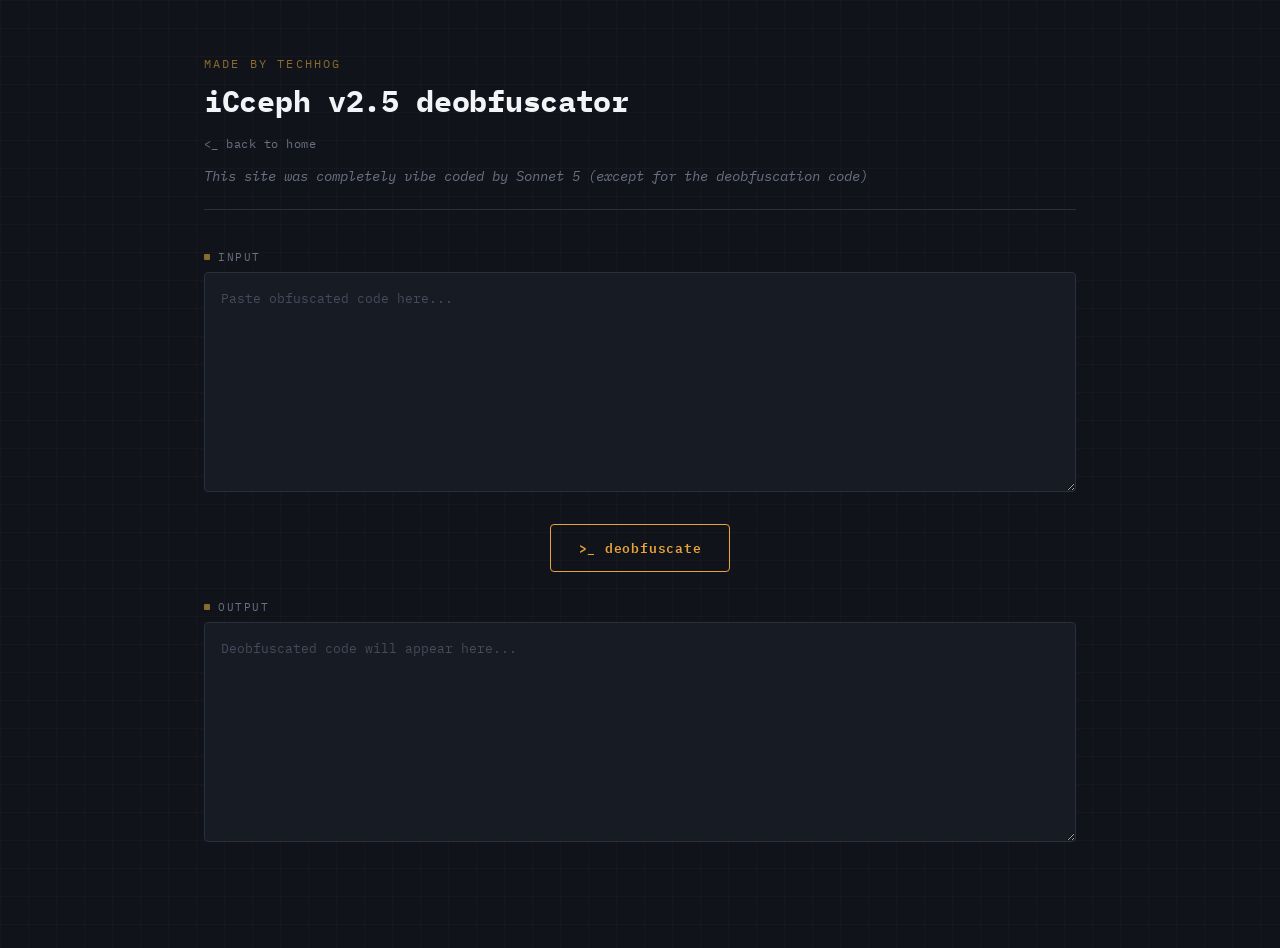
==== subpage/iccephdeobf.html @ 05a3c5f0 "fix style guidelines and add homepage" ====
<!DOCTYPE html>
<html lang="en">
<head>
<meta charset="UTF-8">
<meta name="viewport" content="width=device-width, initial-scale=1.0">
<title>iCceph v2.5 deobfuscator</title>
<link rel="preconnect" href="https://fonts.googleapis.com">
<link href="https://fonts.googleapis.com/css2?family=IBM+Plex+Mono:wght@400;500;600;700&display=swap" rel="stylesheet">
<style>
  :root {
    --bg: #10131a;
    --panel: #171b24;
    --panel-border: #2a2f3d;
    --amber: #e8a33d;
    --amber-dim: #8a6a2f;
    --text: #cfd4e0;
    --text-dim: #6b7182;
    --mono: 'IBM Plex Mono', 'Courier New', monospace;
  }

  * { box-sizing: border-box; }

  html, body {
    margin: 0;
    padding: 0;
    background: var(--bg);
    background-image:
      linear-gradient(rgba(232,163,61,0.035) 1px, transparent 1px),
      linear-gradient(90deg, rgba(232,163,61,0.035) 1px, transparent 1px);
    background-size: 28px 28px;
    color: var(--text);
    font-family: var(--mono);
    min-height: 100vh;
  }

  .wrap {
    max-width: 920px;
    margin: 0 auto;
    padding: 56px 24px 80px;
  }

  header {
    margin-bottom: 40px;
    border-bottom: 1px solid var(--panel-border);
    padding-bottom: 24px;
  }

  .eyebrow {
    color: var(--amber-dim);
    font-size: 12px;
    letter-spacing: 0.18em;
    text-transform: uppercase;
    margin: 0 0 10px;
  }

  h1 {
    margin: 0 0 12px;
    font-size: 30px;
    font-weight: 700;
    letter-spacing: -0.01em;
    color: #f2f4f8;
  }

  .subtitle {
    margin: 0;
    font-size: 13.5px;
    color: var(--text-dim);
    font-style: italic;
  }

  .back-link {
    display: inline-flex;
    align-items: center;
    gap: 6px;
    font-family: var(--mono);
    font-size: 12px;
    letter-spacing: 0.04em;
    color: var(--text-dim);
    text-decoration: none;
    margin: 0 0 16px;
    transition: color 0.15s ease;
  }

  .back-link:hover {
    color: var(--amber);
  }

  .field {
    margin-bottom: 22px;
  }

  .field-label {
    display: flex;
    align-items: center;
    gap: 8px;
    font-size: 11px;
    letter-spacing: 0.14em;
    text-transform: uppercase;
    color: var(--text-dim);
    margin-bottom: 8px;
  }

  .field-label::before {
    content: '';
    width: 6px;
    height: 6px;
    background: var(--amber-dim);
    border-radius: 1px;
  }

  .field-label.active::before {
    background: var(--amber);
  }

  textarea {
    width: 100%;
    min-height: 220px;
    resize: vertical;
    background: var(--panel);
    border: 1px solid var(--panel-border);
    border-radius: 4px;
    color: var(--text);
    font-family: var(--mono);
    font-size: 13px;
    line-height: 1.55;
    padding: 16px;
    tab-size: 2;
    transition: border-color 0.15s ease;
  }

  textarea::placeholder { color: #454b5c; }

  textarea:focus {
    outline: none;
    border-color: var(--amber-dim);
  }

  #output {
    color: #a8e6b0;
  }

  .actions {
    display: flex;
    justify-content: center;
    margin: 28px 0;
  }

  button#run {
    appearance: none;
    background: transparent;
    border: 1px solid var(--amber);
    color: var(--amber);
    font-family: var(--mono);
    font-size: 13px;
    font-weight: 600;
    letter-spacing: 0.06em;
    padding: 12px 28px;
    border-radius: 4px;
    cursor: pointer;
    transition: background 0.15s ease, color 0.15s ease, box-shadow 0.15s ease;
  }

  button#run:hover {
    background: var(--amber);
    color: #10131a;
    box-shadow: 0 0 24px rgba(232,163,61,0.25);
  }

  button#run:active {
    transform: translateY(1px);
  }

</style>
</head>
<body>
  <div class="wrap">
    <header>
      <p class="eyebrow">made by techhog</p>
      <h1>iCceph v2.5 deobfuscator</h1>
      <a class="back-link" href="../index.html">&lt;_ back to home</a>
      <p class="subtitle">This site was completely vibe coded by Sonnet 5 (except for the deobfuscation code)</p>
    </header>

    <div class="field">
      <div class="field-label">Input</div>
      <textarea id="input" placeholder="Paste obfuscated code here..." spellcheck="false"></textarea>
    </div>

    <div class="actions">
      <button id="run">&gt;_ deobfuscate</button>
    </div>

    <div class="field">
      <div class="field-label" id="output-label">Output</div>
      <textarea id="output" placeholder="Deobfuscated code will appear here..." spellcheck="false" readonly></textarea>
    </div>

  </div>

  <script>
    const input = document.getElementById("input");
    const output = document.getElementById("output");
    const outputLabel = document.getElementById("output-label");
    const runBtn = document.getElementById("run");

    function deobfuscate(code) {
      const table_regex = /\{([^\}]+)\}/;
      const table_result = table_regex.exec(code);
      if (!table_result)
        return "failed to deobfuscate (1)";

      const key_regex = /\] \- (\d+)/;
      const key_result = key_regex.exec(code);
      if (!key_result)
        return "failed to deobfuscate (2)";

      const table_code = table_result[1];
      const table_values = table_code.split(",");

      const key = parseInt(key_result[1]);
      if (Number.isNaN(key))
        return "failed to deobfuscate (3)";

      const bytes = [];
      for (let i = 0; i < table_values.length; i++) {
        const value = parseInt(table_values[i]) - key;
        if (Number.isNaN(value))
          return "failed to deobfuscate (4)";

        bytes[i] = value;
      }

      return String.fromCharCode.apply(null, bytes);
    }

    runBtn.addEventListener("click", () => {
      output.value = deobfuscate(input.value);
      outputLabel.classList.add("active");
    });
  </script>
</body>
</html>
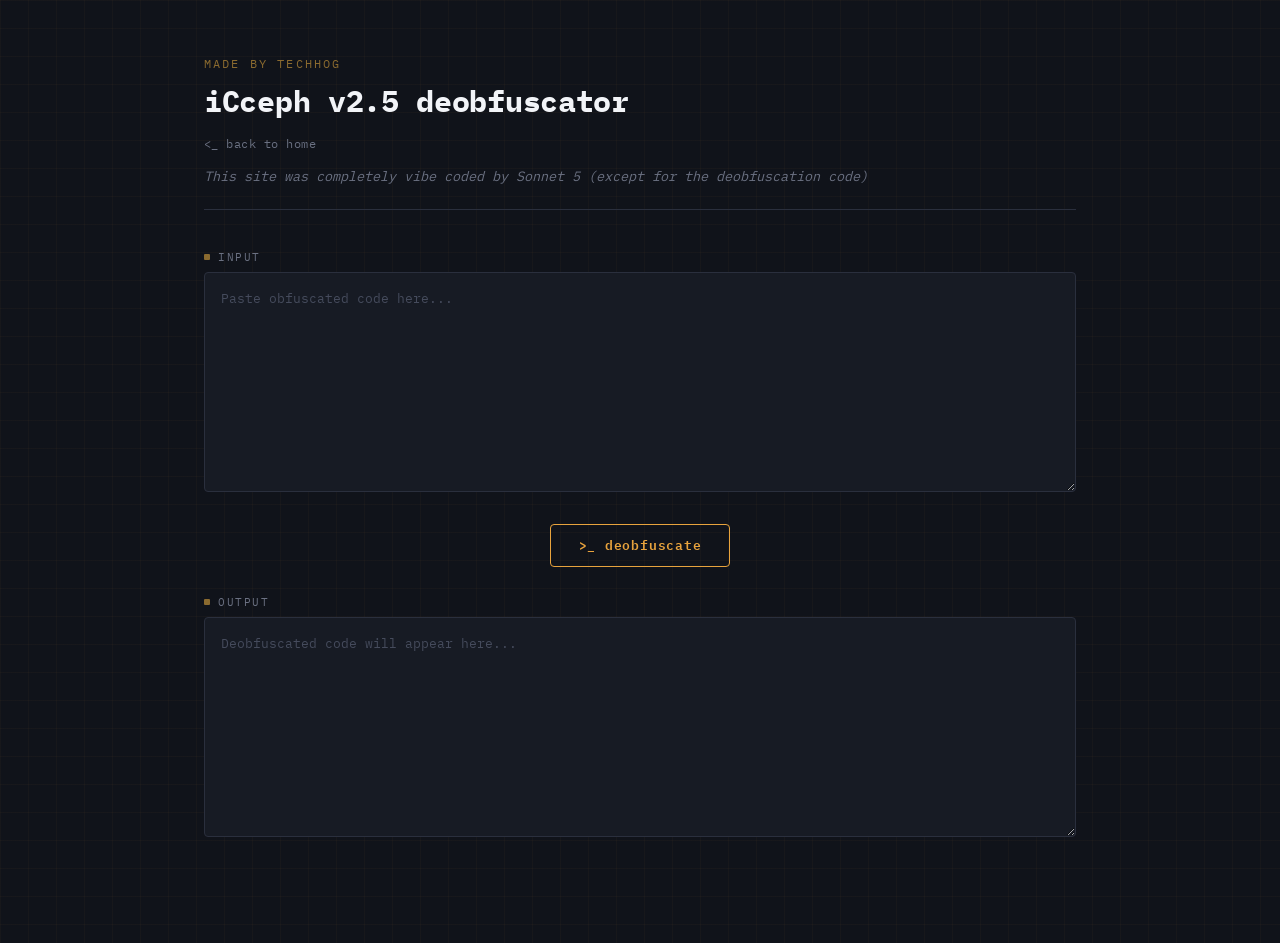
==== commit 72389e18: "down with Google!" ====
--- a/subpage/iccephdeobf.html
+++ b/subpage/iccephdeobf.html
@@ -4,8 +4,7 @@
 <meta charset="UTF-8">
 <meta name="viewport" content="width=device-width, initial-scale=1.0">
 <title>iCceph v2.5 deobfuscator</title>
-<link rel="preconnect" href="https://fonts.googleapis.com">
-<link href="https://fonts.googleapis.com/css2?family=IBM+Plex+Mono:wght@400;500;600;700&display=swap" rel="stylesheet">
+<link href="../fonts/ibm-plex-mono.css" rel="stylesheet">
 <style>
   :root {
     --bg: #10131a;
@@ -170,6 +169,13 @@
     transform: translateY(1px);
   }
 
+  .noscript-warning {
+    text-align: center;
+    font-size: 12px;
+    color: var(--amber-dim);
+    margin: 0 0 12px;
+  }
+
 </style>
 </head>
 <body>
@@ -186,6 +192,16 @@
       <textarea id="input" placeholder="Paste obfuscated code here..." spellcheck="false"></textarea>
     </div>
 
+    <noscript>
+      <style>
+        button#run {
+          pointer-events: none;
+          opacity: 0.5;
+        }
+      </style>
+      <p class="noscript-warning">// javascript is disabled thus so is this tool</p>
+    </noscript>
+
     <div class="actions">
       <button id="run">&gt;_ deobfuscate</button>
     </div>
--- a/fonts/ibm-plex-mono.css
+++ b/fonts/ibm-plex-mono.css
@@ -0,0 +1,29 @@
+/* IBM Plex Mono - self-hosted (locally stored, no runtime Google Fonts request) */
+@font-face {
+  font-family: 'IBM Plex Mono';
+  font-style: normal;
+  font-weight: 400;
+  font-display: swap;
+  src: url('./IBMPlexMono-Regular.woff2') format('woff2');
+}
+@font-face {
+  font-family: 'IBM Plex Mono';
+  font-style: normal;
+  font-weight: 500;
+  font-display: swap;
+  src: url('./IBMPlexMono-Medium.woff2') format('woff2');
+}
+@font-face {
+  font-family: 'IBM Plex Mono';
+  font-style: normal;
+  font-weight: 600;
+  font-display: swap;
+  src: url('./IBMPlexMono-SemiBold.woff2') format('woff2');
+}
+@font-face {
+  font-family: 'IBM Plex Mono';
+  font-style: normal;
+  font-weight: 700;
+  font-display: swap;
+  src: url('./IBMPlexMono-Bold.woff2') format('woff2');
+}
